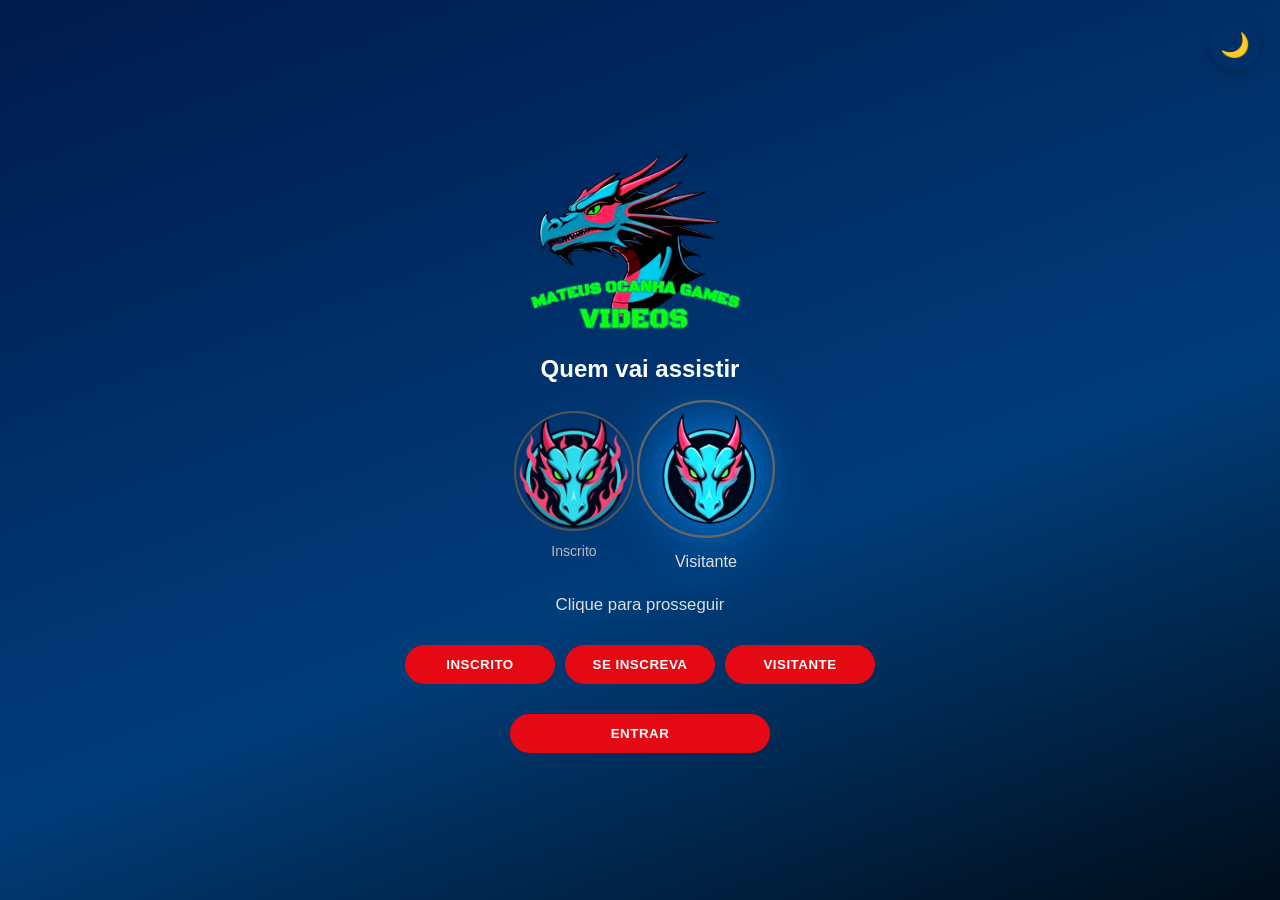
==== index.html @ ea64f84a "Add files via upload" ====
<!DOCTYPE html>
<html lang="pt-br">
<head>
    <meta charset="UTF-8">
    <meta name="viewport" content="width=device-width, initial-scale=1.0">
    <title>Mateus Ocanha Games Streaming</title>
    <link rel="icon" href="assets/perfil-padrao.png" type="image/png">
    <link rel="stylesheet" href="style.css">
</head>
<body>
    <button class="toggle-theme" id="toggle-theme" aria-label="Alternar tema escuro/claro">
        <span class="theme-icon">🌙</span>
    </button>
    <main>
        <img src="/assets/streaming.png" alt="Logo Streaming" class="logo">

        <section aria-label="Assitindo">
            <h2>Quem vai assistir</h2>
            <div class="assistindo" id="assistindo">
                <!-- perfil padrão removido -->
            </div>
        </section>

        <section aria-label="Outros espectadores">
            <div class="outros">
                <figure id="figura-inscrito">
                    <img class="outro outro-inscrito" src="/assets/perfil-inscrito.png" alt="Perfil inscrito" />
                    <figcaption>Inscrito</figcaption>
                </figure>
                <figure id="figura-visitante">
                    <img class="outro" src="/assets/perfil-visitante.png" alt="Perfil visitante" />
                    <figcaption>Visitante</figcaption>
                </figure>
            </div>
        </section>

        <p class="click-text">Clique para prosseguir</p>

        <div class="botoes">
            <button id="botao-inscrito">INSCRITO</button>
            <button id="botao-se-inscreva">SE INSCREVA</button>
            <button id="botao-visitante">VISITANTE</button>
        </div>

        <button class="botao-entrar" id="botao-entrar">ENTRAR</button>
    </main>

    <script>
        // GERENCIAR TEMA ESCURO/CLARO
        const toggleThemeBtn = document.getElementById('toggle-theme');
        const html = document.documentElement;
        const themeIcon = document.querySelector('.theme-icon');

        // Detectar tema salvo ou preferência do sistema
        const savedTheme = localStorage.getItem('theme') || 'dark';
        html.setAttribute('data-theme', savedTheme);
        themeIcon.textContent = savedTheme === 'dark' ? '🌙' : '☀️';

        // Ouvinte para botão toggle
        toggleThemeBtn.addEventListener('click', () => {
            const currentTheme = html.getAttribute('data-theme');
            const newTheme = currentTheme === 'dark' ? 'light' : 'dark';
            
            html.setAttribute('data-theme', newTheme);
            localStorage.setItem('theme', newTheme);
            themeIcon.textContent = newTheme === 'dark' ? '🌙' : '☀️';
        });

        // LÓGICA DOS BOTÕES COM ESTADO DE USUÁRIO
        const URL_CANAL = 'https://www.youtube.com/@MateusOcanhaGames';
        const URL_CANAL_INSCREVA = 'https://www.youtube.com/@MateusOcanhaGames?sub_confirmation=1';
        const USER_TYPE_KEY = 'mateus_streaming_user_type';

        const fotoAssistindo = document.getElementById('foto-assistindo');
        const nomeAssistindo = document.getElementById('nome-assistindo');
        const figuraInscrito = document.getElementById('figura-inscrito');
        const figuraVisitante = document.getElementById('figura-visitante');

        function setUserType(type) {
            localStorage.setItem(USER_TYPE_KEY, type);
            if (figuraInscrito) figuraInscrito.classList.toggle('destaque-inscrito', type === 'inscrito');
            if (figuraVisitante) figuraVisitante.classList.toggle('destaque-visitante', type === 'visitante');

            if (fotoAssistindo && nomeAssistindo) {
                if (type === 'inscrito') {
                    fotoAssistindo.src = 'assets/perfil-inscrito.png';
                    fotoAssistindo.alt = 'Perfil de inscrito';
                    nomeAssistindo.textContent = 'Inscrito';
                } else {
                    fotoAssistindo.src = 'assets/perfil-visitante.png';
                    fotoAssistindo.alt = 'Perfil do visitante';
                    nomeAssistindo.textContent = 'Visitante';
                }
            }
        }

        // Altera status para inscrito
        document.getElementById('botao-inscrito').addEventListener('click', () => {
            setUserType('inscrito');
        });

        // Altera status para visitante
        document.getElementById('botao-visitante').addEventListener('click', () => {
            setUserType('visitante');
        });

        // SE INSCREVA: abre canal + marca inscrito
        document.getElementById('botao-se-inscreva').addEventListener('click', () => {
            window.open(URL_CANAL, '_blank');
            setUserType('inscrito');
        });

        // INICIAR: direciona para a página tipo Netflix
        document.getElementById('botao-entrar').addEventListener('click', () => {
            const userType = localStorage.getItem(USER_TYPE_KEY) || 'visitante';
            localStorage.setItem(USER_TYPE_KEY, userType);
            window.location.href = 'catalogo/catalogo.html';
        });

        // Define estado inicial se não existe
        if (!localStorage.getItem(USER_TYPE_KEY)) {
            setUserType('visitante');
        } else {
            setUserType(localStorage.getItem(USER_TYPE_KEY));
        }
    </script>
    <script src="js/index.js"></script>
    </body>
</html>
---- style.css ----
/* Reset global */
* {
    /* Inclui padding e border no cálculo da largura/altura do elemento */
    box-sizing: border-box;
}

/* VARIÁVEIS DE TEMA */
html {
    --bg-primary: linear-gradient(160deg, #001a4d, #003d7a 60%, #000d1a);
    --text-primary: #fff;
    --text-secondary: #ddd;
    --text-tertiary: #bbb;
    --border-color: #555;
    --button-bg: #e50914;
    --button-hover: #ff0f20;
}

html[data-theme="light"] {
    --bg-primary: linear-gradient(160deg, #f5f5f5, #e8e8e8 60%, #f0f0f0);
    --text-primary: #1a1a1a;
    --text-secondary: #333;
    --text-tertiary: #666;
    --border-color: #ddd;
    --button-bg: #e50914;
    --button-hover: #ff0f20;
}

/* Estilos do corpo da página */
html, body {
    height: 100%;
}

body {
    /* Remove margem padrão do navegador */
    margin: 0;
    /* Garante que o body ocupe toda a altura da tela */
    min-height: 100vh;
    /* Define fonte padrão com fallbacks */
    font-family: 'Segoe UI', Roboto, Helvetica, Arial, sans-serif;
    /* Gradiente de fundo tipo Netflix (azul marinho escuro) */
    background: var(--bg-primary);
    /* Texto branco para contraste com fundo escuro */
    color: var(--text-primary);
    /* Evita rolagem indesejada na página principal */
    overflow: hidden;
    /* Transição suave entre temas */
    transition: background 0.3s ease, color 0.3s ease;
}

main {
    height: 100vh;
    overflow-y: auto;
}

/* Bobotão Toggle Tema */
.toggle-theme {
    position: fixed;
    top: 20px;
    right: 20px;
    z-index: 1000;
    width: 50px;
    height: 50px;
    border-radius: 50%;
    border: none;
    background: transparent;
    cursor: pointer;
    display: flex;
    align-items: center;
    justify-content: center;
    font-size: 1.5rem;
    transition: all 0.3s ease;
    box-shadow: 0 4px 12px rgba(0, 0, 0, 0.2);
}

.toggle-theme:hover {
    transform: scale(1.1);
    box-shadow: 0 6px 16px rgba(229, 9, 20, 0.3);
}

.theme-icon {
    display: inline-block;
    transition: transform 0.3s ease;
}

.toggle-theme:active .theme-icon {
    transform: rotate(180deg);
}

html[data-theme="light"] .toggle-theme {
    box-shadow: 0 4px 12px rgba(0, 0, 0, 0.15);
}


/* Container principal */
main {
    /* Limita a largura máxima do conteúdo */
    max-width: 1100px;
    /* Centraliza o elemento (margin auto horizontalmente) */
    margin: 0 auto;
    /* Espaçamento interno maior no topo e menor embaixo */
    padding: 24px 12px 12px;
    /* Ocupa toda altura livre e centraliza o conteúdo verticalmente */
    min-height: 100vh;
    display: flex;
    flex-direction: column;
    justify-content: center;
    gap: 12px;
    overflow: hidden;
    padding-bottom: 26px;
}

.botao-entrar {
    margin-top: 10px;
}

/* Estilo da imagem logo */
.logo {
    /* Exibe como bloco para permitir centralização */
    display: block;
    /* Centraliza e adiciona espaço abaixo */
    margin: 0 auto 12px;
    /* Largura máxima do logo */
    max-width: 320px;
    /* Altura máxima para não estourar em height */
    max-height: 200px;
    /* Altura automática mantendo proporção */
    height: auto;
    /* Renderiza bordas nítidas sem blur */
    image-rendering: crisp-edges;
    /* Aumenta contraste e brilho para melhor legibilidade */
    filter: contrast(1.15) brightness(1.05);
    /* Melhora performance 3D (aceleração de hardware) */
    -webkit-backface-visibility: hidden;
    backface-visibility: hidden;
}

/* Estilos dos títulos */
h1, h2 {
    /* Remove margem padrão */
    margin: 0;
    /* Texto em negrito (700 = bold) */
    font-weight: 700;
    /* Centraliza o texto */
    text-align: center;
}

/* Estilo do título principal */
h1 {
    /* Tamanho responsivo: mínimo 1.85rem, 4% da tela, máximo 2.4rem */
    font-size: clamp(1.85rem, 4vw, 2.4rem);
    text-align: center;
    /* Espaço abaixo do título */
    margin-bottom: 14px;
}

/* Texto dos textos superiores e de clique */
.top-text, .click-text {
    /* Centraliza o texto */
    text-align: center;
    /* Cor cinza claro para contraste */
    color: var(--text-secondary);
    /* Tamanho da fonte */
    font-size: 1.05rem;
    /* Margem do topo/fundo e dos lados */
    margin: 8px 0 18px;
}

/* Container da seção "Assistindo" */
.assistindo {
    /* Usa flexbox para layout flexível */
    display: flex;
    /* Arranja itens em coluna (verticalmente) */
    flex-direction: column;
    /* Centraliza itens horizontalmente */
    align-items: center;
    /* Centraliza itens verticalmente */
    justify-content: center;
    /* Centraliza container e adiciona espaço abaixo */
    margin: 0 auto 16px;
    /* Largura automaticamente ajustada ao conteúdo */
    width: fit-content;
    max-width: 90vw;
}

/* Imagem redonda do perfil assistindo */
.assistindo img {
    /* Largura responsiva: 180px ou 50% da tela (o menor) */
    width: min(180px, 50vw);
    /* Altura idêntica à largura para manter proporção quadrada */
    height: min(180px, 50vw);
    /* Torna a imagem redonda (50% = círculo perfeito) */
    border-radius: 50%;
    /* Recorta a imagem para preencher o espaço */
    object-fit: cover;
    /* Borda vermelha Netflix ao redor */
    border: 3px solid #e50914;
    /* Sombra ao redor da imagem para profundidade */
    box-shadow: 0 0 30px rgba(0,0,0,0.35);
    /* Anima entre escala normal e aumentada continuamente */
    animation: pulse 2.1s ease-in-out infinite alternate;
    /* Garante que a borda permaneça vermelha em light mode também */
    transition: box-shadow 0.3s ease;
}

/* Animação de pulsação no logo assistindo */
@keyframes pulse {
    /* Estado inicial: tamanho normal e sombra discreta */
    from { 
        /* Escala 1 = 100% do tamanho original */
        transform: scale(1); 
        /* Sombra com pouca intensidade */
        box-shadow: 0 0 30px rgba(229, 9, 20, 0.35); 
    }
    /* Estado final: tamanho aumentado e sombra mais intensa */
    to { 
        /* Escala 1.04 = 4% maior que o original */
        transform: scale(1.04); 
        /* Sombra com maior intensidade e blur */
        box-shadow: 0 0 48px rgba(229, 9, 20, 0.55); 
    }
}

/* Texto do nome no perfil assistindo */
.assistindo p {
    /* Espaço acima do texto */
    margin-top: 8px;
    /* Tamanho da fonte */
    font-size: 1.05rem;
    /* Peso do texto (600 = semi-bold) */
    font-weight: 600;
}

/* Container dos perfis "Outros" */
.outros {
    /* Usa flexbox para layout */
    display: flex;
    /* Espaço entre itens horizontalmente */
    gap: 12px;
    /* Centraliza itens na horizontal */
    justify-content: center;
    /* Espaço abaixo */
    margin-bottom: 16px;
}

/* Card de perfil na seção Outros */
.outros figure {
    /* Remove margem padrão da tag figure */
    margin: 0;
    /* Centraliza o conteúdo */
    text-align: center;
    transition: transform 0.3s ease, filter 0.3s ease;
}

/* Destaque especial para o perfil Inscrito */
.outros figure.destaque-inscrito {
    transform: scale(1.15);
    filter: drop-shadow(0 0 20px rgba(229, 9, 20, 0.8)) brightness(1.2);
}

.outros figure.destaque-inscrito img {
    animation: pulse-destaque 0.6s ease-in-out;
}

/* Destaque especial para o perfil Visitante */
.outros figure.destaque-visitante {
    transform: scale(1.15);
    filter: drop-shadow(0 0 20px rgba(0, 123, 255, 0.8)) brightness(1.2);
}

.outros figure.destaque-visitante img {
    animation: pulse-destaque 0.6s ease-in-out;
}

/* Animação de destaque para inscrito */
@keyframes pulse-destaque {
    0% {
        transform: scale(1);
    }
    50% {
        transform: scale(1.1);
    }
    100% {
        transform: scale(1);
    }
}

/* Imagem redonda nos perfis Outros */
.outros img {
    /* Tamanho da imagem (100x100px) */
    width: 120px;
    height: 120px;
    /* Torna redonda */
    border-radius: 50%;
    /* Recorta a imagem para preencher */
    object-fit: cover;
    /* Borda cinza discreta */
    border: 2px solid var(--border-color);
}

/* Legenda dos nomes dos perfis Outros */
.outros figcaption {
    /* Espaço acima */
    margin-top: 8px;
    /* Fonte pequena */
    font-size: 0.88rem;
    /* Cor cinza clara */
    color: var(--text-tertiary);
}

/* Container dos botões de ação */
.botoes {
    /* Usa flexbox */
    display: flex;
    /* Permite botões quebrar para próxima linha em telas pequenas */
    flex-wrap: wrap;
    /* Centraliza botões */
    justify-content: center;
    /* Espaço entre botões */
    gap: 10px;
    /* Espaço abaixo */
    margin-bottom: 18px;
}

/* Estilo dos botões de ação */
.botoes button,
.botao-entrar {
    /* Espaço interno: 12px vertical, 18px horizontal */
    padding: 12px 18px;
    /* Remove borda padrão */
    border: 0;
    /* Borda arredondada (999px = completely rounded) */
    border-radius: 999px;
    /* Texto branco */
    color: var(--text-primary);
    /* Texto em negrito */
    font-weight: 700;
    /* Espaço entre letras para melhor legibilidade */
    letter-spacing: .5px;
    /* Fundo vermelho Netflix */
    background: var(--button-bg);
    /* Cursor muda para mão ao passar */
    cursor: pointer;
    /* Anima múltiplas propriedades suavemente */
    transition: transform .12s ease, box-shadow .12s ease, background .12s ease;
}

/* Efeito ao passar o mouse nos botões */
.botoes button:hover,
.botao-entrar:hover {
    /* Move botão 1px para cima */
    transform: translateY(-1px);
    /* Aumenta sombra para efeito de elevação */
    box-shadow: 0 8px 20px rgba(0,0,0,0.4);
    /* Muda cor para vermelho mais claro */
    background: var(--button-hover);
}

/* Botão "Entrar" específico */
.botao-entrar {
    /* Ocupa 100% da largura disponível */
    width: 100%;
    /* Limita largura máxima */
    max-width: 260px;
    /* Exibe como bloco para aplicar margin auto */
    display: block;
    /* Centraliza horizontalmente */
    margin: 0 auto;
    /* não deixa o botão encostar na parte de baixo da tela */
}

/* Media query para telas pequenas (celulares) */
@media (max-width: 540px) {
    .toggle-theme {
        width: 45px;
        height: 45px;
        top: 12px;
        right: 12px;
        font-size: 1.2rem;
    }

    html, body {
        height: 100%;
    }

    main {
        padding: 6px 8px;
        min-height: 100vh;
    }

    .logo {
        max-width: 180px;
        max-height: 70px;
        margin-bottom: 10px;
    }

    .assistindo {
        margin-bottom: 12px;
    }

    .assistindo img {
        width: min(150px, 50vw);
        height: min(150px, 50vw);
    }

    .botoes {
        flex-direction: column;
        width: 100%;
        align-items: center;
        gap: 8px;
    }

    .botoes button {
        width: 100%;
        max-width: 260px;
        font-size: 0.95rem;
        padding: 10px 16px;
    }

    .botao-entrar {
        max-width: 260px;
    }
}

/* Responsividade adicional para tablets */
@media (min-width: 541px) and (max-width: 768px) {
    main {
        padding: 20px 14px 14px;
    }
    .logo {
        max-width: 250px;
        max-height: 110px;
    }
    .assistindo img {
        width: min(170px, 40vw);
        height: min(170px, 40vw);
    }
    .top-text, .click-text {
        font-size: 1rem;
        margin: 6px 0 14px;
    }
    .botoes {
        flex-wrap: wrap;
        gap: 10px;
    }
    .botoes button {
        min-width: 130px;
        max-width: 180px;
    }
}

/* Responsividade para desktop amplo */
@media (min-width: 769px) and (max-width: 1200px) {
    main {
        padding: 20px 24px 18px;
    }
    .logo {
        max-width: 280px;
        max-height: 150px;
    }
    .assistindo img {
        width: min(200px, 22vw);
        height: min(200px, 22vw);
    }
    .outros {
        gap: 16px;
    }
    .botoes {
        gap: 12px;
    }
    .botoes button {
        min-width: 140px;
        max-width: 200px;
        font-size: 0.96rem;
    }
}

/* Ajuste extra para telas maiores que 1200px */
@media (min-width: 1201px) {
    main {
        padding: 24px 32px 20px;
        max-width: 1100px;
    }
    .logo {
        max-width: 300px;
        max-height: 180px;
    }
    .assistindo img {
        width: min(220px, 20vw);
        height: min(220px, 20vw);
    }
    .botoes button {
        min-width: 150px;
        max-width: 220px;
    }
}
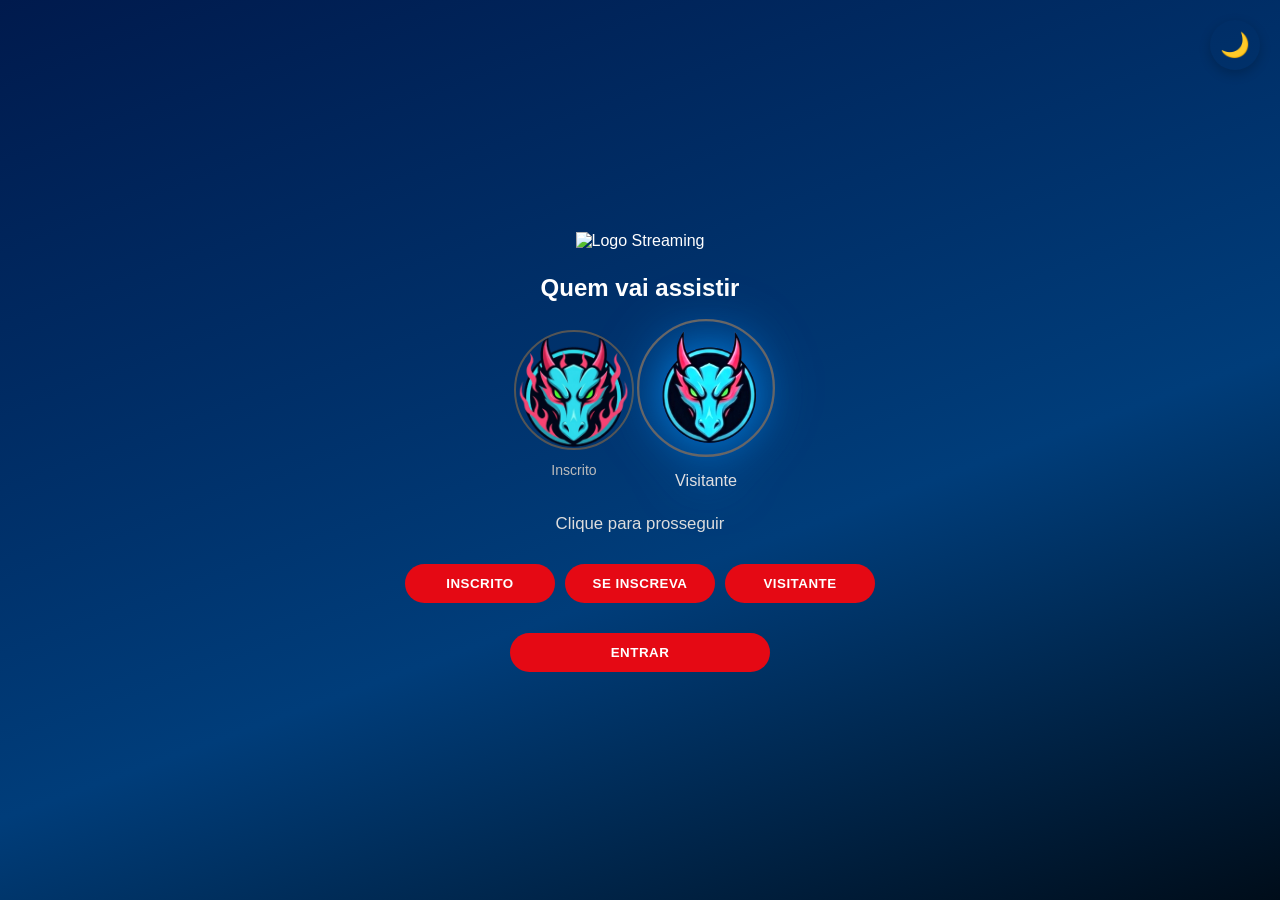
==== commit 818e9975: "Update image source path in index.html" ====
--- a/index.html
+++ b/index.html
@@ -1,129 +1,129 @@
-<!DOCTYPE html>
-<html lang="pt-br">
-<head>
-    <meta charset="UTF-8">
-    <meta name="viewport" content="width=device-width, initial-scale=1.0">
-    <title>Mateus Ocanha Games Streaming</title>
-    <link rel="icon" href="assets/perfil-padrao.png" type="image/png">
-    <link rel="stylesheet" href="style.css">
-</head>
-<body>
-    <button class="toggle-theme" id="toggle-theme" aria-label="Alternar tema escuro/claro">
-        <span class="theme-icon">🌙</span>
-    </button>
-    <main>
-        <img src="/assets/streaming.png" alt="Logo Streaming" class="logo">
-
-        <section aria-label="Assitindo">
-            <h2>Quem vai assistir</h2>
-            <div class="assistindo" id="assistindo">
-                <!-- perfil padrão removido -->
-            </div>
-        </section>
-
-        <section aria-label="Outros espectadores">
-            <div class="outros">
-                <figure id="figura-inscrito">
-                    <img class="outro outro-inscrito" src="/assets/perfil-inscrito.png" alt="Perfil inscrito" />
-                    <figcaption>Inscrito</figcaption>
-                </figure>
-                <figure id="figura-visitante">
-                    <img class="outro" src="/assets/perfil-visitante.png" alt="Perfil visitante" />
-                    <figcaption>Visitante</figcaption>
-                </figure>
-            </div>
-        </section>
-
-        <p class="click-text">Clique para prosseguir</p>
-
-        <div class="botoes">
-            <button id="botao-inscrito">INSCRITO</button>
-            <button id="botao-se-inscreva">SE INSCREVA</button>
-            <button id="botao-visitante">VISITANTE</button>
-        </div>
-
-        <button class="botao-entrar" id="botao-entrar">ENTRAR</button>
-    </main>
-
-    <script>
-        // GERENCIAR TEMA ESCURO/CLARO
-        const toggleThemeBtn = document.getElementById('toggle-theme');
-        const html = document.documentElement;
-        const themeIcon = document.querySelector('.theme-icon');
-
-        // Detectar tema salvo ou preferência do sistema
-        const savedTheme = localStorage.getItem('theme') || 'dark';
-        html.setAttribute('data-theme', savedTheme);
-        themeIcon.textContent = savedTheme === 'dark' ? '🌙' : '☀️';
-
-        // Ouvinte para botão toggle
-        toggleThemeBtn.addEventListener('click', () => {
-            const currentTheme = html.getAttribute('data-theme');
-            const newTheme = currentTheme === 'dark' ? 'light' : 'dark';
-            
-            html.setAttribute('data-theme', newTheme);
-            localStorage.setItem('theme', newTheme);
-            themeIcon.textContent = newTheme === 'dark' ? '🌙' : '☀️';
-        });
-
-        // LÓGICA DOS BOTÕES COM ESTADO DE USUÁRIO
-        const URL_CANAL = 'https://www.youtube.com/@MateusOcanhaGames';
-        const URL_CANAL_INSCREVA = 'https://www.youtube.com/@MateusOcanhaGames?sub_confirmation=1';
-        const USER_TYPE_KEY = 'mateus_streaming_user_type';
-
-        const fotoAssistindo = document.getElementById('foto-assistindo');
-        const nomeAssistindo = document.getElementById('nome-assistindo');
-        const figuraInscrito = document.getElementById('figura-inscrito');
-        const figuraVisitante = document.getElementById('figura-visitante');
-
-        function setUserType(type) {
-            localStorage.setItem(USER_TYPE_KEY, type);
-            if (figuraInscrito) figuraInscrito.classList.toggle('destaque-inscrito', type === 'inscrito');
-            if (figuraVisitante) figuraVisitante.classList.toggle('destaque-visitante', type === 'visitante');
-
-            if (fotoAssistindo && nomeAssistindo) {
-                if (type === 'inscrito') {
-                    fotoAssistindo.src = 'assets/perfil-inscrito.png';
-                    fotoAssistindo.alt = 'Perfil de inscrito';
-                    nomeAssistindo.textContent = 'Inscrito';
-                } else {
-                    fotoAssistindo.src = 'assets/perfil-visitante.png';
-                    fotoAssistindo.alt = 'Perfil do visitante';
-                    nomeAssistindo.textContent = 'Visitante';
-                }
-            }
-        }
-
-        // Altera status para inscrito
-        document.getElementById('botao-inscrito').addEventListener('click', () => {
-            setUserType('inscrito');
-        });
-
-        // Altera status para visitante
-        document.getElementById('botao-visitante').addEventListener('click', () => {
-            setUserType('visitante');
-        });
-
-        // SE INSCREVA: abre canal + marca inscrito
-        document.getElementById('botao-se-inscreva').addEventListener('click', () => {
-            window.open(URL_CANAL, '_blank');
-            setUserType('inscrito');
-        });
-
-        // INICIAR: direciona para a página tipo Netflix
-        document.getElementById('botao-entrar').addEventListener('click', () => {
-            const userType = localStorage.getItem(USER_TYPE_KEY) || 'visitante';
-            localStorage.setItem(USER_TYPE_KEY, userType);
-            window.location.href = 'catalogo/catalogo.html';
-        });
-
-        // Define estado inicial se não existe
-        if (!localStorage.getItem(USER_TYPE_KEY)) {
-            setUserType('visitante');
-        } else {
-            setUserType(localStorage.getItem(USER_TYPE_KEY));
-        }
-    </script>
-    <script src="js/index.js"></script>
-    </body>
-</html>+<!DOCTYPE html>
+<html lang="pt-br">
+<head>
+    <meta charset="UTF-8">
+    <meta name="viewport" content="width=device-width, initial-scale=1.0">
+    <title>Mateus Ocanha Games Streaming</title>
+    <link rel="icon" href="assets/perfil-padrao.png" type="image/png">
+    <link rel="stylesheet" href="style.css">
+</head>
+<body>
+    <button class="toggle-theme" id="toggle-theme" aria-label="Alternar tema escuro/claro">
+        <span class="theme-icon">🌙</span>
+    </button>
+    <main>
+        <img src="./src/assets/streaming.png" alt="Logo Streaming" class="logo">
+
+        <section aria-label="Assitindo">
+            <h2>Quem vai assistir</h2>
+            <div class="assistindo" id="assistindo">
+                <!-- perfil padrão removido -->
+            </div>
+        </section>
+
+        <section aria-label="Outros espectadores">
+            <div class="outros">
+                <figure id="figura-inscrito">
+                    <img class="outro outro-inscrito" src="./assets/perfil-inscrito.png" alt="Perfil inscrito" />
+                    <figcaption>Inscrito</figcaption>
+                </figure>
+                <figure id="figura-visitante">
+                    <img class="outro" src="./assets/perfil-visitante.png" alt="Perfil visitante" />
+                    <figcaption>Visitante</figcaption>
+                </figure>
+            </div>
+        </section>
+
+        <p class="click-text">Clique para prosseguir</p>
+
+        <div class="botoes">
+            <button id="botao-inscrito">INSCRITO</button>
+            <button id="botao-se-inscreva">SE INSCREVA</button>
+            <button id="botao-visitante">VISITANTE</button>
+        </div>
+
+        <button class="botao-entrar" id="botao-entrar">ENTRAR</button>
+    </main>
+
+    <script>
+        // GERENCIAR TEMA ESCURO/CLARO
+        const toggleThemeBtn = document.getElementById('toggle-theme');
+        const html = document.documentElement;
+        const themeIcon = document.querySelector('.theme-icon');
+
+        // Detectar tema salvo ou preferência do sistema
+        const savedTheme = localStorage.getItem('theme') || 'dark';
+        html.setAttribute('data-theme', savedTheme);
+        themeIcon.textContent = savedTheme === 'dark' ? '🌙' : '☀️';
+
+        // Ouvinte para botão toggle
+        toggleThemeBtn.addEventListener('click', () => {
+            const currentTheme = html.getAttribute('data-theme');
+            const newTheme = currentTheme === 'dark' ? 'light' : 'dark';
+            
+            html.setAttribute('data-theme', newTheme);
+            localStorage.setItem('theme', newTheme);
+            themeIcon.textContent = newTheme === 'dark' ? '🌙' : '☀️';
+        });
+
+        // LÓGICA DOS BOTÕES COM ESTADO DE USUÁRIO
+        const URL_CANAL = 'https://www.youtube.com/@MateusOcanhaGames';
+        const URL_CANAL_INSCREVA = 'https://www.youtube.com/@MateusOcanhaGames?sub_confirmation=1';
+        const USER_TYPE_KEY = 'mateus_streaming_user_type';
+
+        const fotoAssistindo = document.getElementById('foto-assistindo');
+        const nomeAssistindo = document.getElementById('nome-assistindo');
+        const figuraInscrito = document.getElementById('figura-inscrito');
+        const figuraVisitante = document.getElementById('figura-visitante');
+
+        function setUserType(type) {
+            localStorage.setItem(USER_TYPE_KEY, type);
+            if (figuraInscrito) figuraInscrito.classList.toggle('destaque-inscrito', type === 'inscrito');
+            if (figuraVisitante) figuraVisitante.classList.toggle('destaque-visitante', type === 'visitante');
+
+            if (fotoAssistindo && nomeAssistindo) {
+                if (type === 'inscrito') {
+                    fotoAssistindo.src = 'assets/perfil-inscrito.png';
+                    fotoAssistindo.alt = 'Perfil de inscrito';
+                    nomeAssistindo.textContent = 'Inscrito';
+                } else {
+                    fotoAssistindo.src = 'assets/perfil-visitante.png';
+                    fotoAssistindo.alt = 'Perfil do visitante';
+                    nomeAssistindo.textContent = 'Visitante';
+                }
+            }
+        }
+
+        // Altera status para inscrito
+        document.getElementById('botao-inscrito').addEventListener('click', () => {
+            setUserType('inscrito');
+        });
+
+        // Altera status para visitante
+        document.getElementById('botao-visitante').addEventListener('click', () => {
+            setUserType('visitante');
+        });
+
+        // SE INSCREVA: abre canal + marca inscrito
+        document.getElementById('botao-se-inscreva').addEventListener('click', () => {
+            window.open(URL_CANAL, '_blank');
+            setUserType('inscrito');
+        });
+
+        // INICIAR: direciona para a página tipo Netflix
+        document.getElementById('botao-entrar').addEventListener('click', () => {
+            const userType = localStorage.getItem(USER_TYPE_KEY) || 'visitante';
+            localStorage.setItem(USER_TYPE_KEY, userType);
+            window.location.href = 'catalogo/catalogo.html';
+        });
+
+        // Define estado inicial se não existe
+        if (!localStorage.getItem(USER_TYPE_KEY)) {
+            setUserType('visitante');
+        } else {
+            setUserType(localStorage.getItem(USER_TYPE_KEY));
+        }
+    </script>
+    <script src="js/index.js"></script>
+    </body>
+</html>
--- a/style.css
+++ b/style.css
@@ -1,495 +1,541 @@
-/* Reset global */
-* {
-    /* Inclui padding e border no cálculo da largura/altura do elemento */
-    box-sizing: border-box;
-}
-
-/* VARIÁVEIS DE TEMA */
-html {
-    --bg-primary: linear-gradient(160deg, #001a4d, #003d7a 60%, #000d1a);
-    --text-primary: #fff;
-    --text-secondary: #ddd;
-    --text-tertiary: #bbb;
-    --border-color: #555;
-    --button-bg: #e50914;
-    --button-hover: #ff0f20;
-}
-
-html[data-theme="light"] {
-    --bg-primary: linear-gradient(160deg, #f5f5f5, #e8e8e8 60%, #f0f0f0);
-    --text-primary: #1a1a1a;
-    --text-secondary: #333;
-    --text-tertiary: #666;
-    --border-color: #ddd;
-    --button-bg: #e50914;
-    --button-hover: #ff0f20;
-}
-
-/* Estilos do corpo da página */
-html, body {
-    height: 100%;
-}
-
-body {
-    /* Remove margem padrão do navegador */
-    margin: 0;
-    /* Garante que o body ocupe toda a altura da tela */
-    min-height: 100vh;
-    /* Define fonte padrão com fallbacks */
-    font-family: 'Segoe UI', Roboto, Helvetica, Arial, sans-serif;
-    /* Gradiente de fundo tipo Netflix (azul marinho escuro) */
-    background: var(--bg-primary);
-    /* Texto branco para contraste com fundo escuro */
-    color: var(--text-primary);
-    /* Evita rolagem indesejada na página principal */
-    overflow: hidden;
-    /* Transição suave entre temas */
-    transition: background 0.3s ease, color 0.3s ease;
-}
-
-main {
-    height: 100vh;
-    overflow-y: auto;
-}
-
-/* Bobotão Toggle Tema */
-.toggle-theme {
-    position: fixed;
-    top: 20px;
-    right: 20px;
-    z-index: 1000;
-    width: 50px;
-    height: 50px;
-    border-radius: 50%;
-    border: none;
-    background: transparent;
-    cursor: pointer;
-    display: flex;
-    align-items: center;
-    justify-content: center;
-    font-size: 1.5rem;
-    transition: all 0.3s ease;
-    box-shadow: 0 4px 12px rgba(0, 0, 0, 0.2);
-}
-
-.toggle-theme:hover {
-    transform: scale(1.1);
-    box-shadow: 0 6px 16px rgba(229, 9, 20, 0.3);
-}
-
-.theme-icon {
-    display: inline-block;
-    transition: transform 0.3s ease;
-}
-
-.toggle-theme:active .theme-icon {
-    transform: rotate(180deg);
-}
-
-html[data-theme="light"] .toggle-theme {
-    box-shadow: 0 4px 12px rgba(0, 0, 0, 0.15);
-}
-
-
-/* Container principal */
-main {
-    /* Limita a largura máxima do conteúdo */
-    max-width: 1100px;
-    /* Centraliza o elemento (margin auto horizontalmente) */
-    margin: 0 auto;
-    /* Espaçamento interno maior no topo e menor embaixo */
-    padding: 24px 12px 12px;
-    /* Ocupa toda altura livre e centraliza o conteúdo verticalmente */
-    min-height: 100vh;
-    display: flex;
-    flex-direction: column;
-    justify-content: center;
-    gap: 12px;
-    overflow: hidden;
-    padding-bottom: 26px;
-}
-
-.botao-entrar {
-    margin-top: 10px;
-}
-
-/* Estilo da imagem logo */
-.logo {
-    /* Exibe como bloco para permitir centralização */
-    display: block;
-    /* Centraliza e adiciona espaço abaixo */
-    margin: 0 auto 12px;
-    /* Largura máxima do logo */
-    max-width: 320px;
-    /* Altura máxima para não estourar em height */
-    max-height: 200px;
-    /* Altura automática mantendo proporção */
-    height: auto;
-    /* Renderiza bordas nítidas sem blur */
-    image-rendering: crisp-edges;
-    /* Aumenta contraste e brilho para melhor legibilidade */
-    filter: contrast(1.15) brightness(1.05);
-    /* Melhora performance 3D (aceleração de hardware) */
-    -webkit-backface-visibility: hidden;
-    backface-visibility: hidden;
-}
-
-/* Estilos dos títulos */
-h1, h2 {
-    /* Remove margem padrão */
-    margin: 0;
-    /* Texto em negrito (700 = bold) */
-    font-weight: 700;
-    /* Centraliza o texto */
-    text-align: center;
-}
-
-/* Estilo do título principal */
-h1 {
-    /* Tamanho responsivo: mínimo 1.85rem, 4% da tela, máximo 2.4rem */
-    font-size: clamp(1.85rem, 4vw, 2.4rem);
-    text-align: center;
-    /* Espaço abaixo do título */
-    margin-bottom: 14px;
-}
-
-/* Texto dos textos superiores e de clique */
-.top-text, .click-text {
-    /* Centraliza o texto */
-    text-align: center;
-    /* Cor cinza claro para contraste */
-    color: var(--text-secondary);
-    /* Tamanho da fonte */
-    font-size: 1.05rem;
-    /* Margem do topo/fundo e dos lados */
-    margin: 8px 0 18px;
-}
-
-/* Container da seção "Assistindo" */
-.assistindo {
-    /* Usa flexbox para layout flexível */
-    display: flex;
-    /* Arranja itens em coluna (verticalmente) */
-    flex-direction: column;
-    /* Centraliza itens horizontalmente */
-    align-items: center;
-    /* Centraliza itens verticalmente */
-    justify-content: center;
-    /* Centraliza container e adiciona espaço abaixo */
-    margin: 0 auto 16px;
-    /* Largura automaticamente ajustada ao conteúdo */
-    width: fit-content;
-    max-width: 90vw;
-}
-
-/* Imagem redonda do perfil assistindo */
-.assistindo img {
-    /* Largura responsiva: 180px ou 50% da tela (o menor) */
-    width: min(180px, 50vw);
-    /* Altura idêntica à largura para manter proporção quadrada */
-    height: min(180px, 50vw);
-    /* Torna a imagem redonda (50% = círculo perfeito) */
-    border-radius: 50%;
-    /* Recorta a imagem para preencher o espaço */
-    object-fit: cover;
-    /* Borda vermelha Netflix ao redor */
-    border: 3px solid #e50914;
-    /* Sombra ao redor da imagem para profundidade */
-    box-shadow: 0 0 30px rgba(0,0,0,0.35);
-    /* Anima entre escala normal e aumentada continuamente */
-    animation: pulse 2.1s ease-in-out infinite alternate;
-    /* Garante que a borda permaneça vermelha em light mode também */
-    transition: box-shadow 0.3s ease;
-}
-
-/* Animação de pulsação no logo assistindo */
-@keyframes pulse {
-    /* Estado inicial: tamanho normal e sombra discreta */
-    from { 
-        /* Escala 1 = 100% do tamanho original */
-        transform: scale(1); 
-        /* Sombra com pouca intensidade */
-        box-shadow: 0 0 30px rgba(229, 9, 20, 0.35); 
-    }
-    /* Estado final: tamanho aumentado e sombra mais intensa */
-    to { 
-        /* Escala 1.04 = 4% maior que o original */
-        transform: scale(1.04); 
-        /* Sombra com maior intensidade e blur */
-        box-shadow: 0 0 48px rgba(229, 9, 20, 0.55); 
-    }
-}
-
-/* Texto do nome no perfil assistindo */
-.assistindo p {
-    /* Espaço acima do texto */
-    margin-top: 8px;
-    /* Tamanho da fonte */
-    font-size: 1.05rem;
-    /* Peso do texto (600 = semi-bold) */
-    font-weight: 600;
-}
-
-/* Container dos perfis "Outros" */
-.outros {
-    /* Usa flexbox para layout */
-    display: flex;
-    /* Espaço entre itens horizontalmente */
-    gap: 12px;
-    /* Centraliza itens na horizontal */
-    justify-content: center;
-    /* Espaço abaixo */
-    margin-bottom: 16px;
-}
-
-/* Card de perfil na seção Outros */
-.outros figure {
-    /* Remove margem padrão da tag figure */
-    margin: 0;
-    /* Centraliza o conteúdo */
-    text-align: center;
-    transition: transform 0.3s ease, filter 0.3s ease;
-}
-
-/* Destaque especial para o perfil Inscrito */
-.outros figure.destaque-inscrito {
-    transform: scale(1.15);
-    filter: drop-shadow(0 0 20px rgba(229, 9, 20, 0.8)) brightness(1.2);
-}
-
-.outros figure.destaque-inscrito img {
-    animation: pulse-destaque 0.6s ease-in-out;
-}
-
-/* Destaque especial para o perfil Visitante */
-.outros figure.destaque-visitante {
-    transform: scale(1.15);
-    filter: drop-shadow(0 0 20px rgba(0, 123, 255, 0.8)) brightness(1.2);
-}
-
-.outros figure.destaque-visitante img {
-    animation: pulse-destaque 0.6s ease-in-out;
-}
-
-/* Animação de destaque para inscrito */
-@keyframes pulse-destaque {
-    0% {
-        transform: scale(1);
-    }
-    50% {
-        transform: scale(1.1);
-    }
-    100% {
-        transform: scale(1);
-    }
-}
-
-/* Imagem redonda nos perfis Outros */
-.outros img {
-    /* Tamanho da imagem (100x100px) */
-    width: 120px;
-    height: 120px;
-    /* Torna redonda */
-    border-radius: 50%;
-    /* Recorta a imagem para preencher */
-    object-fit: cover;
-    /* Borda cinza discreta */
-    border: 2px solid var(--border-color);
-}
-
-/* Legenda dos nomes dos perfis Outros */
-.outros figcaption {
-    /* Espaço acima */
-    margin-top: 8px;
-    /* Fonte pequena */
-    font-size: 0.88rem;
-    /* Cor cinza clara */
-    color: var(--text-tertiary);
-}
-
-/* Container dos botões de ação */
-.botoes {
-    /* Usa flexbox */
-    display: flex;
-    /* Permite botões quebrar para próxima linha em telas pequenas */
-    flex-wrap: wrap;
-    /* Centraliza botões */
-    justify-content: center;
-    /* Espaço entre botões */
-    gap: 10px;
-    /* Espaço abaixo */
-    margin-bottom: 18px;
-}
-
-/* Estilo dos botões de ação */
-.botoes button,
-.botao-entrar {
-    /* Espaço interno: 12px vertical, 18px horizontal */
-    padding: 12px 18px;
-    /* Remove borda padrão */
-    border: 0;
-    /* Borda arredondada (999px = completely rounded) */
-    border-radius: 999px;
-    /* Texto branco */
-    color: var(--text-primary);
-    /* Texto em negrito */
-    font-weight: 700;
-    /* Espaço entre letras para melhor legibilidade */
-    letter-spacing: .5px;
-    /* Fundo vermelho Netflix */
-    background: var(--button-bg);
-    /* Cursor muda para mão ao passar */
-    cursor: pointer;
-    /* Anima múltiplas propriedades suavemente */
-    transition: transform .12s ease, box-shadow .12s ease, background .12s ease;
-}
-
-/* Efeito ao passar o mouse nos botões */
-.botoes button:hover,
-.botao-entrar:hover {
-    /* Move botão 1px para cima */
-    transform: translateY(-1px);
-    /* Aumenta sombra para efeito de elevação */
-    box-shadow: 0 8px 20px rgba(0,0,0,0.4);
-    /* Muda cor para vermelho mais claro */
-    background: var(--button-hover);
-}
-
-/* Botão "Entrar" específico */
-.botao-entrar {
-    /* Ocupa 100% da largura disponível */
-    width: 100%;
-    /* Limita largura máxima */
-    max-width: 260px;
-    /* Exibe como bloco para aplicar margin auto */
-    display: block;
-    /* Centraliza horizontalmente */
-    margin: 0 auto;
-    /* não deixa o botão encostar na parte de baixo da tela */
-}
-
-/* Media query para telas pequenas (celulares) */
-@media (max-width: 540px) {
-    .toggle-theme {
-        width: 45px;
-        height: 45px;
-        top: 12px;
-        right: 12px;
-        font-size: 1.2rem;
-    }
-
-    html, body {
-        height: 100%;
-    }
-
-    main {
-        padding: 6px 8px;
-        min-height: 100vh;
-    }
-
-    .logo {
-        max-width: 180px;
-        max-height: 70px;
-        margin-bottom: 10px;
-    }
-
-    .assistindo {
-        margin-bottom: 12px;
-    }
-
-    .assistindo img {
-        width: min(150px, 50vw);
-        height: min(150px, 50vw);
-    }
-
-    .botoes {
-        flex-direction: column;
-        width: 100%;
-        align-items: center;
-        gap: 8px;
-    }
-
-    .botoes button {
-        width: 100%;
-        max-width: 260px;
-        font-size: 0.95rem;
-        padding: 10px 16px;
-    }
-
-    .botao-entrar {
-        max-width: 260px;
-    }
-}
-
-/* Responsividade adicional para tablets */
-@media (min-width: 541px) and (max-width: 768px) {
-    main {
-        padding: 20px 14px 14px;
-    }
-    .logo {
-        max-width: 250px;
-        max-height: 110px;
-    }
-    .assistindo img {
-        width: min(170px, 40vw);
-        height: min(170px, 40vw);
-    }
-    .top-text, .click-text {
-        font-size: 1rem;
-        margin: 6px 0 14px;
-    }
-    .botoes {
-        flex-wrap: wrap;
-        gap: 10px;
-    }
-    .botoes button {
-        min-width: 130px;
-        max-width: 180px;
-    }
-}
-
-/* Responsividade para desktop amplo */
-@media (min-width: 769px) and (max-width: 1200px) {
-    main {
-        padding: 20px 24px 18px;
-    }
-    .logo {
-        max-width: 280px;
-        max-height: 150px;
-    }
-    .assistindo img {
-        width: min(200px, 22vw);
-        height: min(200px, 22vw);
-    }
-    .outros {
-        gap: 16px;
-    }
-    .botoes {
-        gap: 12px;
-    }
-    .botoes button {
-        min-width: 140px;
-        max-width: 200px;
-        font-size: 0.96rem;
-    }
-}
-
-/* Ajuste extra para telas maiores que 1200px */
-@media (min-width: 1201px) {
-    main {
-        padding: 24px 32px 20px;
-        max-width: 1100px;
-    }
-    .logo {
-        max-width: 300px;
-        max-height: 180px;
-    }
-    .assistindo img {
-        width: min(220px, 20vw);
-        height: min(220px, 20vw);
-    }
-    .botoes button {
-        min-width: 150px;
-        max-width: 220px;
-    }
-}
+/* Reset global */
+* {
+    /* Inclui padding e border no cálculo da largura/altura do elemento */
+    box-sizing: border-box;
+}
+
+/* VARIÁVEIS DE TEMA */
+html {
+    --bg-primary: linear-gradient(160deg, #001a4d, #003d7a 60%, #000d1a);
+    --text-primary: #fff;
+    --text-secondary: #ddd;
+    --text-tertiary: #bbb;
+    --border-color: #555;
+    --button-bg: #e50914;
+    --button-hover: #ff0f20;
+}
+
+html[data-theme="light"] {
+    --bg-primary: linear-gradient(160deg, #f5f5f5, #e8e8e8 60%, #f0f0f0);
+    --text-primary: #1a1a1a;
+    --text-secondary: #333;
+    --text-tertiary: #666;
+    --border-color: #ddd;
+    --button-bg: #e50914;
+    --button-hover: #ff0f20;
+}
+
+/* Estilos do corpo da página */
+html, body {
+    height: 100%;
+}
+
+body {
+    /* Remove margem padrão do navegador */
+    margin: 0;
+    /* Garante que o body ocupe toda a altura da tela */
+    min-height: 100vh;
+    /* Define fonte padrão com fallbacks */
+    font-family: 'Segoe UI', Roboto, Helvetica, Arial, sans-serif;
+    /* Gradiente de fundo tipo Netflix (azul marinho escuro) */
+    background: var(--bg-primary);
+    /* Texto branco para contraste com fundo escuro */
+    color: var(--text-primary);
+    /* Página inicial fixa em uma única tela (sem rolagem) */
+    overflow: hidden;
+    /* Transição suave entre temas */
+    transition: background 0.3s ease, color 0.3s ease;
+}
+
+main {
+    height: 100vh;
+    overflow-y: auto;
+}
+
+/* Bobotão Toggle Tema */
+.toggle-theme {
+    position: fixed;
+    top: 20px;
+    right: 20px;
+    z-index: 1000;
+    width: 50px;
+    height: 50px;
+    border-radius: 50%;
+    border: none;
+    background: transparent;
+    cursor: pointer;
+    display: flex;
+    align-items: center;
+    justify-content: center;
+    font-size: 1.5rem;
+    transition: all 0.3s ease;
+    box-shadow: 0 4px 12px rgba(0, 0, 0, 0.2);
+}
+
+.toggle-theme:hover {
+    transform: scale(1.1);
+    box-shadow: 0 6px 16px rgba(229, 9, 20, 0.3);
+}
+
+.theme-icon {
+    display: inline-block;
+    transition: transform 0.3s ease;
+}
+
+.toggle-theme:active .theme-icon {
+    transform: rotate(180deg);
+}
+
+html[data-theme="light"] .toggle-theme {
+    box-shadow: 0 4px 12px rgba(0, 0, 0, 0.15);
+}
+
+
+/* Container principal */
+main {
+    /* Limita a largura máxima do conteúdo */
+    max-width: 1100px;
+    /* Centraliza o elemento (margin auto horizontalmente) */
+    margin: 0 auto;
+    /* Espaçamento interno maior no topo e menor embaixo */
+    padding: 24px 12px 12px;
+    /* Ocupa toda altura livre e centraliza o conteúdo verticalmente */
+    min-height: 100vh;
+    display: flex;
+    flex-direction: column;
+    justify-content: center;
+    gap: 12px;
+    overflow: hidden;
+    padding-bottom: 26px;
+}
+
+/* Ajuste por altura para manter tudo visível sem scroll */
+@media (max-height: 760px) {
+    main {
+        padding: 12px 10px 10px;
+        gap: 8px;
+    }
+
+    .logo {
+        max-width: 220px;
+        max-height: 90px;
+        margin-bottom: 8px;
+    }
+
+    .assistindo {
+        margin-bottom: 10px;
+    }
+
+    .assistindo img {
+        width: min(130px, 40vw);
+        height: min(130px, 40vw);
+    }
+
+    .outros img {
+        width: 96px;
+        height: 96px;
+    }
+
+    .top-text,
+    .click-text {
+        margin: 6px 0 10px;
+        font-size: 0.95rem;
+    }
+
+    .botoes {
+        gap: 8px;
+        margin-bottom: 12px;
+    }
+
+    .botoes button,
+    .botao-entrar {
+        padding: 9px 14px;
+        font-size: 0.92rem;
+    }
+}
+
+.botao-entrar {
+    margin-top: 10px;
+}
+
+/* Estilo da imagem logo */
+.logo {
+    /* Exibe como bloco para permitir centralização */
+    display: block;
+    /* Centraliza e adiciona espaço abaixo */
+    margin: 0 auto 12px;
+    /* Largura máxima do logo */
+    max-width: 320px;
+    /* Altura máxima para não estourar em height */
+    max-height: 200px;
+    /* Altura automática mantendo proporção */
+    height: auto;
+    /* Renderiza bordas nítidas sem blur */
+    image-rendering: crisp-edges;
+    /* Aumenta contraste e brilho para melhor legibilidade */
+    filter: contrast(1.15) brightness(1.05);
+    /* Melhora performance 3D (aceleração de hardware) */
+    -webkit-backface-visibility: hidden;
+    backface-visibility: hidden;
+}
+
+/* Estilos dos títulos */
+h1, h2 {
+    /* Remove margem padrão */
+    margin: 0;
+    /* Texto em negrito (700 = bold) */
+    font-weight: 700;
+    /* Centraliza o texto */
+    text-align: center;
+}
+
+/* Estilo do título principal */
+h1 {
+    /* Tamanho responsivo: mínimo 1.85rem, 4% da tela, máximo 2.4rem */
+    font-size: clamp(1.85rem, 4vw, 2.4rem);
+    text-align: center;
+    /* Espaço abaixo do título */
+    margin-bottom: 14px;
+}
+
+/* Texto dos textos superiores e de clique */
+.top-text, .click-text {
+    /* Centraliza o texto */
+    text-align: center;
+    /* Cor cinza claro para contraste */
+    color: var(--text-secondary);
+    /* Tamanho da fonte */
+    font-size: 1.05rem;
+    /* Margem do topo/fundo e dos lados */
+    margin: 8px 0 18px;
+}
+
+/* Container da seção "Assistindo" */
+.assistindo {
+    /* Usa flexbox para layout flexível */
+    display: flex;
+    /* Arranja itens em coluna (verticalmente) */
+    flex-direction: column;
+    /* Centraliza itens horizontalmente */
+    align-items: center;
+    /* Centraliza itens verticalmente */
+    justify-content: center;
+    /* Centraliza container e adiciona espaço abaixo */
+    margin: 0 auto 16px;
+    /* Largura automaticamente ajustada ao conteúdo */
+    width: fit-content;
+    max-width: 90vw;
+}
+
+/* Imagem redonda do perfil assistindo */
+.assistindo img {
+    /* Largura responsiva: 180px ou 50% da tela (o menor) */
+    width: min(180px, 50vw);
+    /* Altura idêntica à largura para manter proporção quadrada */
+    height: min(180px, 50vw);
+    /* Torna a imagem redonda (50% = círculo perfeito) */
+    border-radius: 50%;
+    /* Recorta a imagem para preencher o espaço */
+    object-fit: cover;
+    /* Borda vermelha Netflix ao redor */
+    border: 3px solid #e50914;
+    /* Sombra ao redor da imagem para profundidade */
+    box-shadow: 0 0 30px rgba(0,0,0,0.35);
+    /* Anima entre escala normal e aumentada continuamente */
+    animation: pulse 2.1s ease-in-out infinite alternate;
+    /* Garante que a borda permaneça vermelha em light mode também */
+    transition: box-shadow 0.3s ease;
+}
+
+/* Animação de pulsação no logo assistindo */
+@keyframes pulse {
+    /* Estado inicial: tamanho normal e sombra discreta */
+    from { 
+        /* Escala 1 = 100% do tamanho original */
+        transform: scale(1); 
+        /* Sombra com pouca intensidade */
+        box-shadow: 0 0 30px rgba(229, 9, 20, 0.35); 
+    }
+    /* Estado final: tamanho aumentado e sombra mais intensa */
+    to { 
+        /* Escala 1.04 = 4% maior que o original */
+        transform: scale(1.04); 
+        /* Sombra com maior intensidade e blur */
+        box-shadow: 0 0 48px rgba(229, 9, 20, 0.55); 
+    }
+}
+
+/* Texto do nome no perfil assistindo */
+.assistindo p {
+    /* Espaço acima do texto */
+    margin-top: 8px;
+    /* Tamanho da fonte */
+    font-size: 1.05rem;
+    /* Peso do texto (600 = semi-bold) */
+    font-weight: 600;
+}
+
+/* Container dos perfis "Outros" */
+.outros {
+    /* Usa flexbox para layout */
+    display: flex;
+    flex-wrap: wrap;
+    /* Espaço entre itens horizontalmente */
+    gap: 12px;
+    /* Centraliza itens na horizontal */
+    justify-content: center;
+    /* Espaço abaixo */
+    margin-bottom: 16px;
+}
+
+/* Card de perfil na seção Outros */
+.outros figure {
+    /* Remove margem padrão da tag figure */
+    margin: 0;
+    /* Centraliza o conteúdo */
+    text-align: center;
+    transition: transform 0.3s ease, filter 0.3s ease;
+}
+
+/* Destaque especial para o perfil Inscrito */
+.outros figure.destaque-inscrito {
+    transform: scale(1.15);
+    filter: drop-shadow(0 0 20px rgba(229, 9, 20, 0.8)) brightness(1.2);
+}
+
+.outros figure.destaque-inscrito img {
+    animation: pulse-destaque 0.6s ease-in-out;
+}
+
+/* Destaque especial para o perfil Visitante */
+.outros figure.destaque-visitante {
+    transform: scale(1.15);
+    filter: drop-shadow(0 0 20px rgba(0, 123, 255, 0.8)) brightness(1.2);
+}
+
+.outros figure.destaque-visitante img {
+    animation: pulse-destaque 0.6s ease-in-out;
+}
+
+/* Animação de destaque para inscrito */
+@keyframes pulse-destaque {
+    0% {
+        transform: scale(1);
+    }
+    50% {
+        transform: scale(1.1);
+    }
+    100% {
+        transform: scale(1);
+    }
+}
+
+/* Imagem redonda nos perfis Outros */
+.outros img {
+    /* Tamanho da imagem (100x100px) */
+    width: 120px;
+    height: 120px;
+    /* Torna redonda */
+    border-radius: 50%;
+    /* Recorta a imagem para preencher */
+    object-fit: cover;
+    /* Borda cinza discreta */
+    border: 2px solid var(--border-color);
+}
+
+/* Legenda dos nomes dos perfis Outros */
+.outros figcaption {
+    /* Espaço acima */
+    margin-top: 8px;
+    /* Fonte pequena */
+    font-size: 0.88rem;
+    /* Cor cinza clara */
+    color: var(--text-tertiary);
+}
+
+/* Container dos botões de ação */
+.botoes {
+    /* Usa flexbox */
+    display: flex;
+    /* Permite botões quebrar para próxima linha em telas pequenas */
+    flex-wrap: wrap;
+    /* Centraliza botões */
+    justify-content: center;
+    /* Espaço entre botões */
+    gap: 10px;
+    /* Espaço abaixo */
+    margin-bottom: 18px;
+}
+
+/* Estilo dos botões de ação */
+.botoes button,
+.botao-entrar {
+    /* Espaço interno: 12px vertical, 18px horizontal */
+    padding: 12px 18px;
+    /* Remove borda padrão */
+    border: 0;
+    /* Borda arredondada (999px = completely rounded) */
+    border-radius: 999px;
+    /* Texto branco */
+    color: var(--text-primary);
+    /* Texto em negrito */
+    font-weight: 700;
+    /* Espaço entre letras para melhor legibilidade */
+    letter-spacing: .5px;
+    /* Fundo vermelho Netflix */
+    background: var(--button-bg);
+    /* Cursor muda para mão ao passar */
+    cursor: pointer;
+    /* Anima múltiplas propriedades suavemente */
+    transition: transform .12s ease, box-shadow .12s ease, background .12s ease;
+}
+
+/* Efeito ao passar o mouse nos botões */
+.botoes button:hover,
+.botao-entrar:hover {
+    /* Move botão 1px para cima */
+    transform: translateY(-1px);
+    /* Aumenta sombra para efeito de elevação */
+    box-shadow: 0 8px 20px rgba(0,0,0,0.4);
+    /* Muda cor para vermelho mais claro */
+    background: var(--button-hover);
+}
+
+/* Botão "Entrar" específico */
+.botao-entrar {
+    /* Ocupa 100% da largura disponível */
+    width: 100%;
+    /* Limita largura máxima */
+    max-width: 260px;
+    /* Exibe como bloco para aplicar margin auto */
+    display: block;
+    /* Centraliza horizontalmente */
+    margin: 0 auto;
+    /* não deixa o botão encostar na parte de baixo da tela */
+}
+
+/* Media query para telas pequenas (celulares) */
+@media (max-width: 540px) {
+    .toggle-theme {
+        width: 45px;
+        height: 45px;
+        top: 12px;
+        right: 12px;
+        font-size: 1.2rem;
+    }
+
+    html, body {
+        height: 100%;
+    }
+
+    main {
+        padding: 6px 8px;
+        min-height: 100vh;
+    }
+
+    .logo {
+        max-width: 180px;
+        max-height: 70px;
+        margin-bottom: 10px;
+    }
+
+    .assistindo {
+        margin-bottom: 12px;
+    }
+
+    .assistindo img {
+        width: min(150px, 50vw);
+        height: min(150px, 50vw);
+    }
+
+    .botoes {
+        flex-direction: column;
+        width: 100%;
+        align-items: center;
+        gap: 8px;
+    }
+
+    .botoes button {
+        width: 100%;
+        max-width: 260px;
+        font-size: 0.95rem;
+        padding: 10px 16px;
+    }
+
+    .botao-entrar {
+        max-width: 260px;
+    }
+}
+
+/* Responsividade adicional para tablets */
+@media (min-width: 541px) and (max-width: 768px) {
+    main {
+        padding: 20px 14px 14px;
+    }
+    .logo {
+        max-width: 250px;
+        max-height: 110px;
+    }
+    .assistindo img {
+        width: min(170px, 40vw);
+        height: min(170px, 40vw);
+    }
+    .top-text, .click-text {
+        font-size: 1rem;
+        margin: 6px 0 14px;
+    }
+    .botoes {
+        flex-wrap: wrap;
+        gap: 10px;
+    }
+    .botoes button {
+        min-width: 130px;
+        max-width: 180px;
+    }
+}
+
+/* Responsividade para desktop amplo */
+@media (min-width: 769px) and (max-width: 1200px) {
+    main {
+        padding: 20px 24px 18px;
+    }
+    .logo {
+        max-width: 280px;
+        max-height: 150px;
+    }
+    .assistindo img {
+        width: min(200px, 22vw);
+        height: min(200px, 22vw);
+    }
+    .outros {
+        gap: 16px;
+    }
+    .botoes {
+        gap: 12px;
+    }
+    .botoes button {
+        min-width: 140px;
+        max-width: 200px;
+        font-size: 0.96rem;
+    }
+}
+
+/* Ajuste extra para telas maiores que 1200px */
+@media (min-width: 1201px) {
+    main {
+        padding: 24px 32px 20px;
+        max-width: 1100px;
+    }
+    .logo {
+        max-width: 300px;
+        max-height: 180px;
+    }
+    .assistindo img {
+        width: min(220px, 20vw);
+        height: min(220px, 20vw);
+    }
+    .botoes button {
+        min-width: 150px;
+        max-width: 220px;
+    }
+}
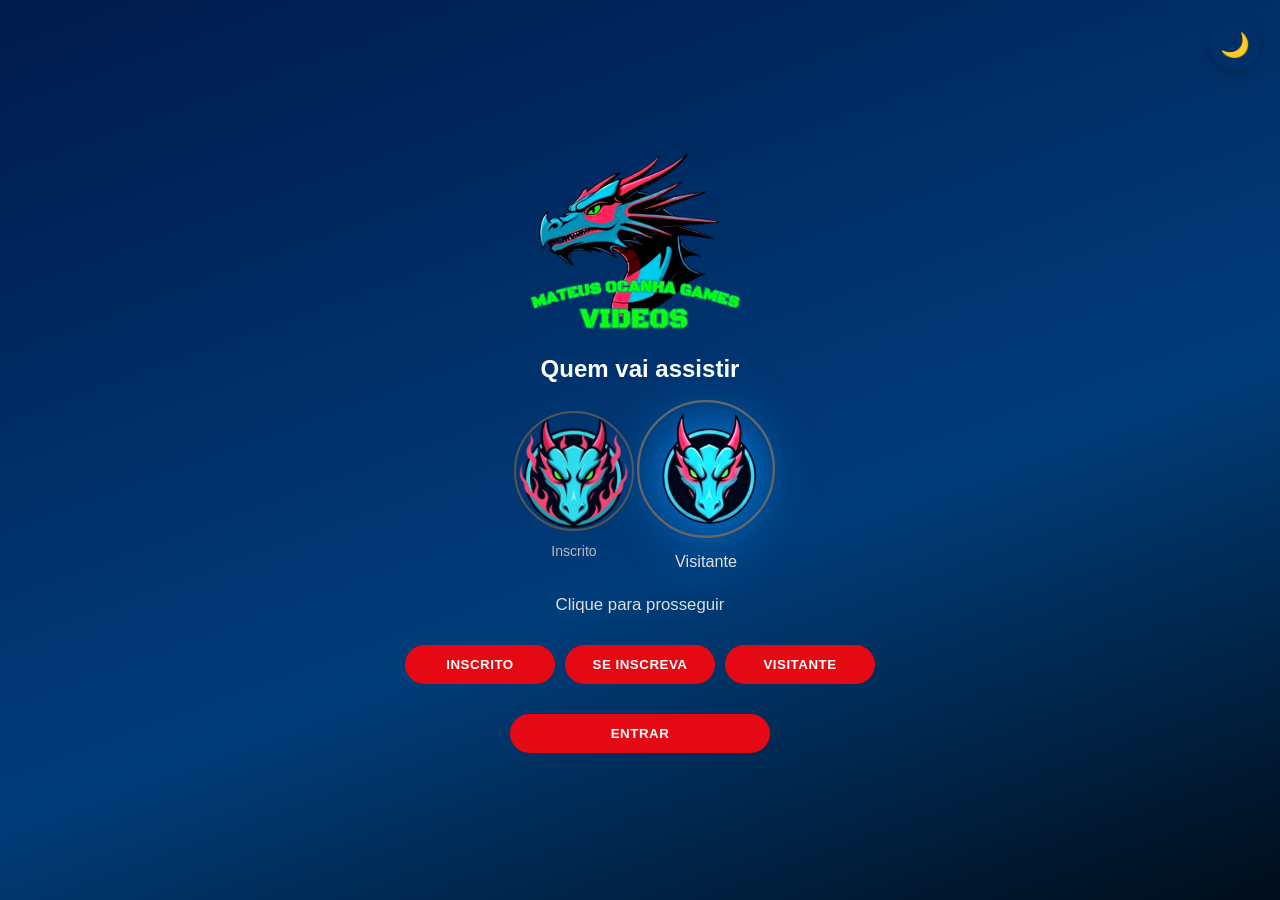
==== commit 788b6601: "Update index.html" ====
--- a/index.html
+++ b/index.html
@@ -12,7 +12,7 @@
         <span class="theme-icon">🌙</span>
     </button>
     <main>
-        <img src="./src/assets/streaming.png" alt="Logo Streaming" class="logo">
+        <img src="./assets/streaming.png" alt="Logo Streaming" class="logo">
 
         <section aria-label="Assitindo">
             <h2>Quem vai assistir</h2>
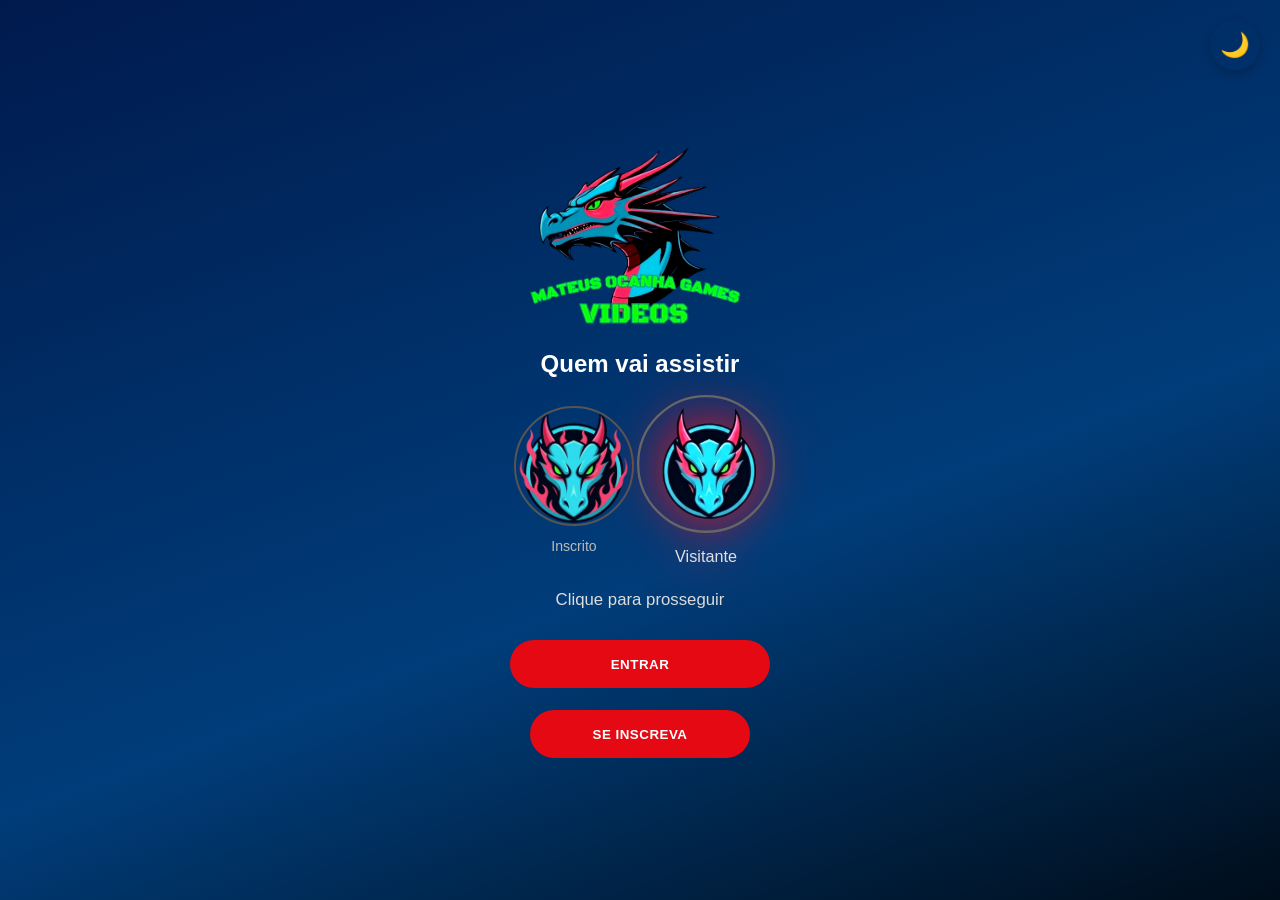
==== commit 991fe37c: "Ajusta selecao de perfil e layout dos botoes" ====
--- a/index.html
+++ b/index.html
@@ -36,13 +36,11 @@
 
         <p class="click-text">Clique para prosseguir</p>
 
+        <button class="botao-entrar" id="botao-entrar">ENTRAR</button>
+
         <div class="botoes">
-            <button id="botao-inscrito">INSCRITO</button>
             <button id="botao-se-inscreva">SE INSCREVA</button>
-            <button id="botao-visitante">VISITANTE</button>
         </div>
-
-        <button class="botao-entrar" id="botao-entrar">ENTRAR</button>
     </main>
 
     <script>
@@ -70,6 +68,8 @@
         const URL_CANAL = 'https://www.youtube.com/@MateusOcanhaGames';
         const URL_CANAL_INSCREVA = 'https://www.youtube.com/@MateusOcanhaGames?sub_confirmation=1';
         const USER_TYPE_KEY = 'mateus_streaming_user_type';
+        const PROFILE_NAME_KEY = 'perfilAtivoNome';
+        const PROFILE_IMAGE_KEY = 'perfilAtivoImagem';
 
         const fotoAssistindo = document.getElementById('foto-assistindo');
         const nomeAssistindo = document.getElementById('nome-assistindo');
@@ -80,6 +80,14 @@
             localStorage.setItem(USER_TYPE_KEY, type);
             if (figuraInscrito) figuraInscrito.classList.toggle('destaque-inscrito', type === 'inscrito');
             if (figuraVisitante) figuraVisitante.classList.toggle('destaque-visitante', type === 'visitante');
+
+            if (type === 'inscrito') {
+                localStorage.setItem(PROFILE_NAME_KEY, 'Inscrito');
+                localStorage.setItem(PROFILE_IMAGE_KEY, 'assets/perfil-inscrito.png');
+            } else {
+                localStorage.setItem(PROFILE_NAME_KEY, 'Visitante');
+                localStorage.setItem(PROFILE_IMAGE_KEY, 'assets/perfil-visitante.png');
+            }
 
             if (fotoAssistindo && nomeAssistindo) {
                 if (type === 'inscrito') {
@@ -94,26 +102,27 @@
             }
         }
 
-        // Altera status para inscrito
-        document.getElementById('botao-inscrito').addEventListener('click', () => {
-            setUserType('inscrito');
-        });
-
-        // Altera status para visitante
-        document.getElementById('botao-visitante').addEventListener('click', () => {
-            setUserType('visitante');
-        });
-
         // SE INSCREVA: abre canal + marca inscrito
         document.getElementById('botao-se-inscreva').addEventListener('click', () => {
             window.open(URL_CANAL, '_blank');
             setUserType('inscrito');
         });
 
+        // Clique nos perfis aplica o mesmo destaque visual (maior + brilho)
+        if (figuraInscrito) {
+            figuraInscrito.addEventListener('click', () => setUserType('inscrito'));
+        }
+
+        if (figuraVisitante) {
+            figuraVisitante.addEventListener('click', () => setUserType('visitante'));
+        }
+
         // INICIAR: direciona para a página tipo Netflix
         document.getElementById('botao-entrar').addEventListener('click', () => {
             const userType = localStorage.getItem(USER_TYPE_KEY) || 'visitante';
             localStorage.setItem(USER_TYPE_KEY, userType);
+            localStorage.setItem(PROFILE_NAME_KEY, userType === 'inscrito' ? 'Inscrito' : 'Visitante');
+            localStorage.setItem(PROFILE_IMAGE_KEY, userType === 'inscrito' ? 'assets/perfil-inscrito.png' : 'assets/perfil-visitante.png');
             window.location.href = 'catalogo/catalogo.html';
         });
 
--- a/style.css
+++ b/style.css
@@ -155,7 +155,7 @@
 }
 
 .botao-entrar {
-    margin-top: 10px;
+    margin: 4px 0 10px;
 }
 
 /* Estilo da imagem logo */
@@ -294,6 +294,8 @@
     margin: 0;
     /* Centraliza o conteúdo */
     text-align: center;
+    /* Indica que o card é clicável */
+    cursor: pointer;
     transition: transform 0.3s ease, filter 0.3s ease;
 }
 
@@ -310,7 +312,7 @@
 /* Destaque especial para o perfil Visitante */
 .outros figure.destaque-visitante {
     transform: scale(1.15);
-    filter: drop-shadow(0 0 20px rgba(0, 123, 255, 0.8)) brightness(1.2);
+    filter: drop-shadow(0 0 20px rgba(229, 9, 20, 0.8)) brightness(1.2);
 }
 
 .outros figure.destaque-visitante img {
@@ -363,13 +365,16 @@
     justify-content: center;
     /* Espaço entre botões */
     gap: 10px;
-    /* Espaço abaixo */
-    margin-bottom: 18px;
+    /* Evita espaço extra após o segundo botão */
+    margin-bottom: 0;
 }
 
 /* Estilo dos botões de ação */
 .botoes button,
 .botao-entrar {
+    /* Mesmo tamanho visual para os dois botões principais */
+    width: min(260px, 100%);
+    min-height: 48px;
     /* Espaço interno: 12px vertical, 18px horizontal */
     padding: 12px 18px;
     /* Remove borda padrão */
@@ -386,6 +391,10 @@
     background: var(--button-bg);
     /* Cursor muda para mão ao passar */
     cursor: pointer;
+    /* Centraliza texto internamente e iguala altura visual */
+    display: flex;
+    align-items: center;
+    justify-content: center;
     /* Anima múltiplas propriedades suavemente */
     transition: transform .12s ease, box-shadow .12s ease, background .12s ease;
 }
@@ -403,14 +412,8 @@
 
 /* Botão "Entrar" específico */
 .botao-entrar {
-    /* Ocupa 100% da largura disponível */
-    width: 100%;
-    /* Limita largura máxima */
-    max-width: 260px;
-    /* Exibe como bloco para aplicar margin auto */
-    display: block;
     /* Centraliza horizontalmente */
-    margin: 0 auto;
+    margin: 0 auto 10px;
     /* não deixa o botão encostar na parte de baixo da tela */
 }
 
